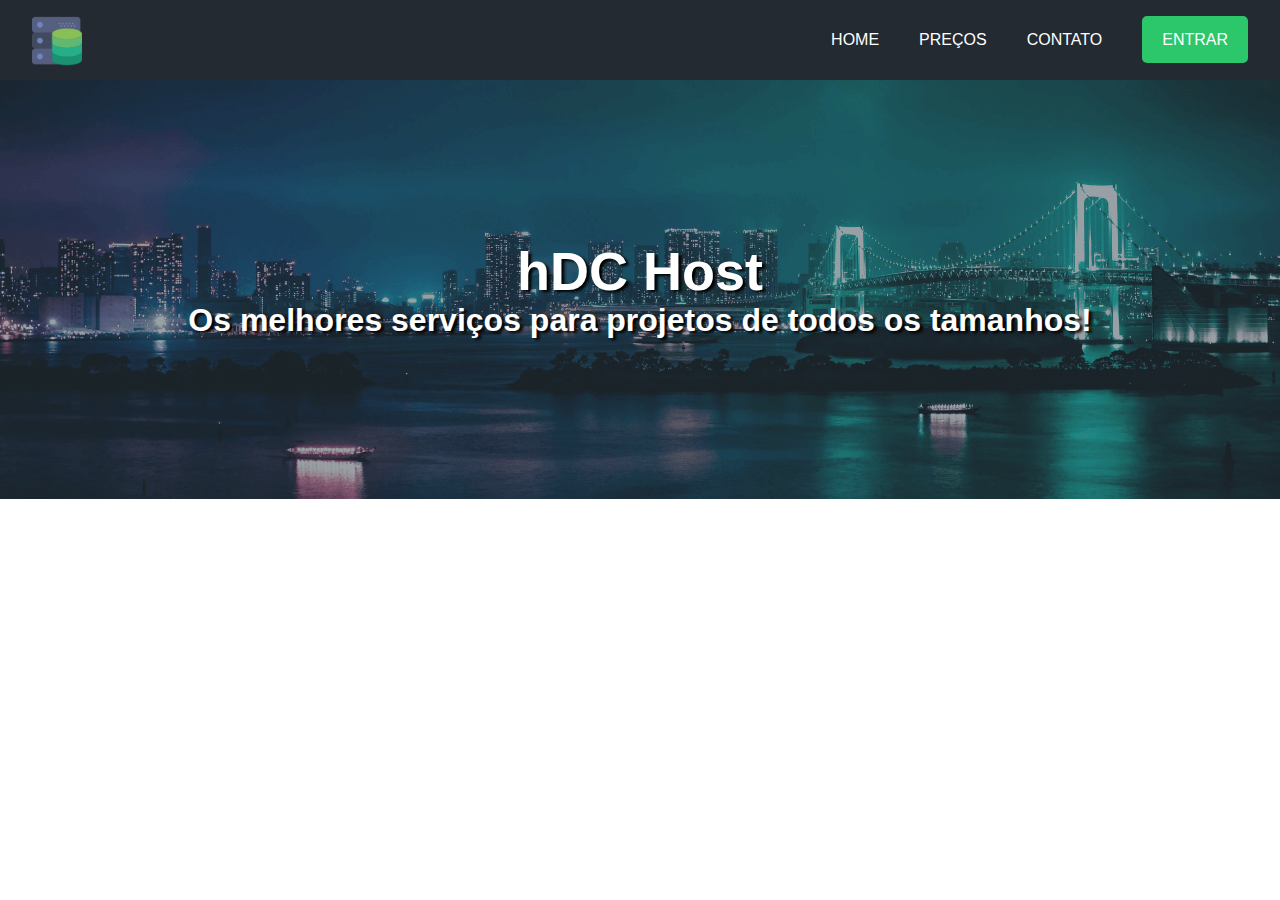
==== 8_HDC_HOST/index.html @ 27e377b2 "Novo projeto de HDC Host" ====
<!DOCTYPE html>
<html lang="pt-br">
<head>
    <meta charset="UTF-8">
    <meta name="viewport" content="width=device-width, initial-scale=1.0">
    <link rel="stylesheet" href="css/style.css">
    <title>hDC Host</title>
    <!-- Icones -->
    <link rel="stylesheet" href="https://cdnjs.cloudflare.com/ajax/libs/font-awesome/6.4.2/css/all.min.css" integrity="sha512-z3gLpd7yknf1YoNbCzqRKc4qyor8gaKU1qmn+CShxbuBusANI9QpRohGBreCFkKxLhei6S9CQXFEbbKuqLg0DA==" crossorigin="anonymous" referrerpolicy="no-referrer" />
</head>
<body>
    <div class="container">
        <div class="navbar-container">
            <nav class="menu">
                <a href="#">
                    <img src="img/hdchostlogo.png" alt="HDC host" class="logo">
                </a>
                <ul class="navbar-items">
                    <li>
                        <a href="#">Home</a>
                    </li>
                    <li>
                        <a href="#">Preços</a>
                    </li>
                    <li>
                        <a href="#">Contato</a>
                    </li>
                    <li>
                        <a href="#" class="default-btn">Entrar</a>
                    </li>
                </ul>
            </nav>
        </div>
        <main>
            <div class="main-banner">
                <h1>hDC Host</h1>
                <p>Os melhores serviços para projetos de todos os tamanhos!</p>
            </div>
        </main>
    </div>
</body>
</html>
---- 8_HDC_HOST/css/style.css ----
/* Geral */
* {
    margin: 0;
    padding: 0;
    font-family: helvetica;
    box-sizing: border-box;
}

h1, h2, h3 {
    color: #333;
}

p {
    color: #70747a;
}

/* Navbar */

.navbar-container {
    width: 100%;
    height: 80px;
    background-color: #232a31;
    padding: 0 2rem;
}

.menu {
    display: flex;
    align-items: center;
    justify-content: space-between;
}

.logo {
    width: 50px;
    margin-top: 5px;
}

.navbar-items {
    display: flex;
    right: 0;
    height: 80px;
    line-height: 80px;
    margin: 0;
    list-style: none;
    gap: 40px;
}

.navbar-items li {
    text-transform: uppercase;
} 

.navbar-items a {
    color: #fff;
    text-decoration: none;
    transition: .5s;
}

.navbar-items a:hover {
    color: #ccc;
}

.default-btn {
    padding: 15px 20px;
    background-color: #2cc76a;
    border-radius: 5px;
}

.navbar-items .default-btn:hover {
    background-color: #22bb5f;
    color: #fff;
}

/* Main Banner */

.main-banner {
    background-image: url("../img/mainbanner.png");
    padding: 10rem 0;
    background-size: cover;
    background-position: center;
}

.main-banner h1, 
.main-banner p {
    color: #fff;
    text-align: center;
    font-weight: bold;
    text-shadow: #000 3px 2px 3px;
}

.main-banner h1 {
    font-size: 54px;
}

.main-banner p {
    font-size: 32px;
}
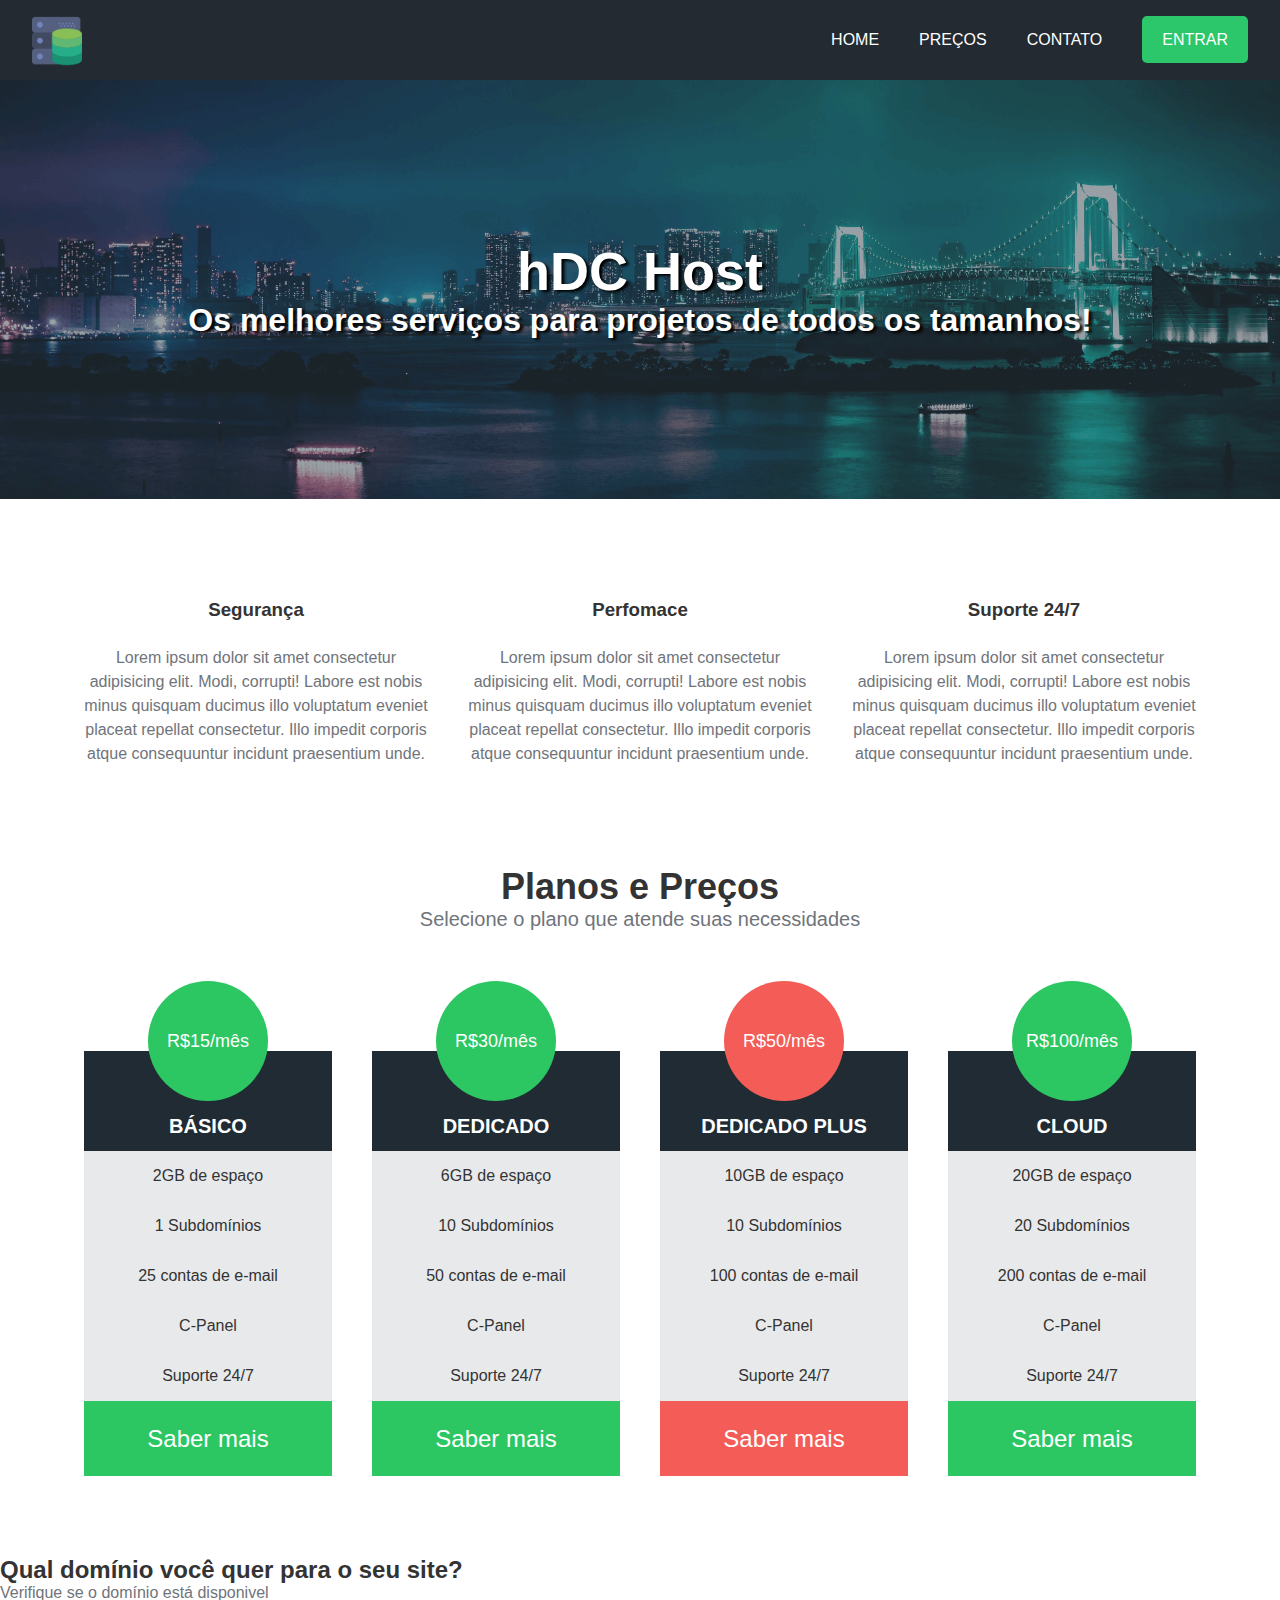
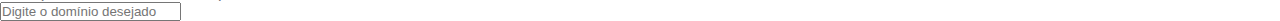
==== commit 5138aa27: "Atualização, foi criado a área de compras" ====
--- a/8_HDC_HOST/index.html
+++ b/8_HDC_HOST/index.html
@@ -36,6 +36,88 @@
                 <h1>hDC Host</h1>
                 <p>Os melhores serviços para projetos de todos os tamanhos!</p>
             </div>
+            <section>
+                <div class="services-container">
+                    <ul>
+                        <li>
+                            <i class="fas fa-shield-alt"></i>
+                            <h3>Segurança</h3>
+                            <p>Lorem ipsum dolor sit amet consectetur adipisicing elit. Modi, corrupti! Labore est nobis minus quisquam ducimus illo voluptatum eveniet placeat repellat consectetur. Illo impedit corporis atque consequuntur incidunt praesentium unde.</p>
+                        </li>
+                        <li>
+                            <i class="fas fa-rocket"></i>
+                            <h3>Perfomace</h3>
+                            <p>Lorem ipsum dolor sit amet consectetur adipisicing elit. Modi, corrupti! Labore est nobis minus quisquam ducimus illo voluptatum eveniet placeat repellat consectetur. Illo impedit corporis atque consequuntur incidunt praesentium unde.</p>
+                        </li>
+                        <li>
+                            <i class="fas fa-comments"></i>
+                            <h3>Suporte 24/7</h3>
+                            <p>Lorem ipsum dolor sit amet consectetur adipisicing elit. Modi, corrupti! Labore est nobis minus quisquam ducimus illo voluptatum eveniet placeat repellat consectetur. Illo impedit corporis atque consequuntur incidunt praesentium unde.</p>
+                        </li>
+                    </ul>
+                </div>
+            </section>
+            <section class="pricing-container">
+                <h2>Planos e Preços</h2>
+                <p>Selecione o plano que atende suas necessidades</p>
+                <div class="plans-container">
+                    <div class="plan">
+                        <ul>
+                            <li class="price">R$15/mês</li>
+                            <li class="Plan-name">Básico</li>
+                            <li>2GB de espaço</li>
+                            <li>1 Subdomínios</li>
+                            <li>25 contas de e-mail</li>
+                            <li>C-Panel</li>
+                            <li>Suporte 24/7</li>
+                            <li class="plan-btn">Saber mais</li>
+                        </ul>
+                    </div>
+                    <div class="plan">
+                        <ul>
+                            <li class="price">R$30/mês</li>
+                            <li class="Plan-name">Dedicado</li>
+                            <li>6GB de espaço</li>
+                            <li>10 Subdomínios</li>
+                            <li>50 contas de e-mail</li>
+                            <li>C-Panel</li>
+                            <li>Suporte 24/7</li>
+                            <li class="plan-btn">Saber mais</li>
+                        </ul>
+                    </div>
+                    <div class="plan">
+                        <ul>
+                            <li class="price recommended">R$50/mês</li>
+                            <li class="Plan-name">Dedicado Plus</li>
+                            <li>10GB de espaço</li>
+                            <li>10 Subdomínios</li>
+                            <li>100 contas de e-mail</li>
+                            <li>C-Panel</li>
+                            <li>Suporte 24/7</li>
+                            <li class="plan-btn recommended">Saber mais</li>
+                        </ul>
+                    </div>
+                    <div class="plan">
+                        <ul>
+                            <li class="price">R$100/mês</li>
+                            <li class="Plan-name">Cloud</li>
+                            <li>20GB de espaço</li>
+                            <li>20 Subdomínios</li>
+                            <li>200 contas de e-mail</li>
+                            <li>C-Panel</li>
+                            <li>Suporte 24/7</li>
+                            <li class="plan-btn">Saber mais</li>
+                        </ul>
+                    </div>
+                </div>
+            </section>
+            <section class="searchdomain-contain">
+                <h2>Qual domínio você quer para o seu site?</h2>
+                <p>Verifique se o domínio está disponivel</p>
+                <form action="">
+                    <input type="text" name="domain" id="domain" placeholder="Digite o domínio desejado">
+                </form>
+            </section>
         </main>
     </div>
 </body>
--- a/8_HDC_HOST/css/style.css
+++ b/8_HDC_HOST/css/style.css
@@ -92,4 +92,123 @@
 
 .main-banner p {
     font-size: 32px;
+}
+
+/* Services */
+
+.services-container {
+    padding: 5rem 0;
+}
+
+.services-container ul {
+    display: flex;
+    list-style: none;
+    width: 90%;
+    margin: 0 auto;
+}
+
+.services-container li {
+    flex: 1 1 200px;
+    text-align: center;
+    padding: 20px;
+}
+
+.fas {
+    font-size: 70px;
+    margin-bottom: 15px;
+}
+
+.fa-shield-alt {
+    color: #2cc76a;
+}
+
+.fa-rocket {
+    color: #ef3f29;
+}
+
+.fa-comments {
+    color: #ef8f29;
+}
+
+.services-container h3 {
+    margin-bottom: 25px;
+}
+
+.services-container p {
+    line-height: 24px;
+}
+
+/* Prices and plans */
+
+.pricing-container {
+    padding-bottom: 5rem;
+    text-align: center;
+}
+
+.pricing-container h2 {
+    font-size: 36px;
+}
+
+.pricing-container p {
+    font-size: 20px;
+}
+
+.plans-container {
+    display: flex;
+    justify-content: space-between;
+    width: 90%;
+    margin: 50px auto 0;
+}
+
+.plan {
+    flex: 1;
+    max-width: 275px;
+    margin: 0 20px;
+}
+
+.plan ul {
+    padding: 0;
+}
+
+.plan li {
+    list-style: none;
+    height: 50px;
+    line-height: 50px;
+    background-color: #e8e9ea;
+    color: #333;
+}
+
+.plan .price {
+    width: 120px;
+    height: 120px;
+    border-radius: 50%;
+    background-color: #2cc762;
+    color: #fff;
+    text-align: center;
+    line-height: 120px;
+    margin: 0 auto -50px;
+    font-size: 18px;
+    position: relative;
+}
+
+.plan .Plan-name {
+    text-transform: uppercase;
+    font-size: 20px;
+    font-weight: bold;
+    color: #fff;
+    background-color: #202b34;
+    padding: 50px 0;
+}
+
+.plan .plan-btn {
+    background-color: #2cc762;
+    color: #fff;
+    font-size: 24px;
+    height: 75px;
+    line-height: 75px;
+    cursor: pointer;
+}
+
+.plan .recommended {
+    background-color: #f45c57;
 }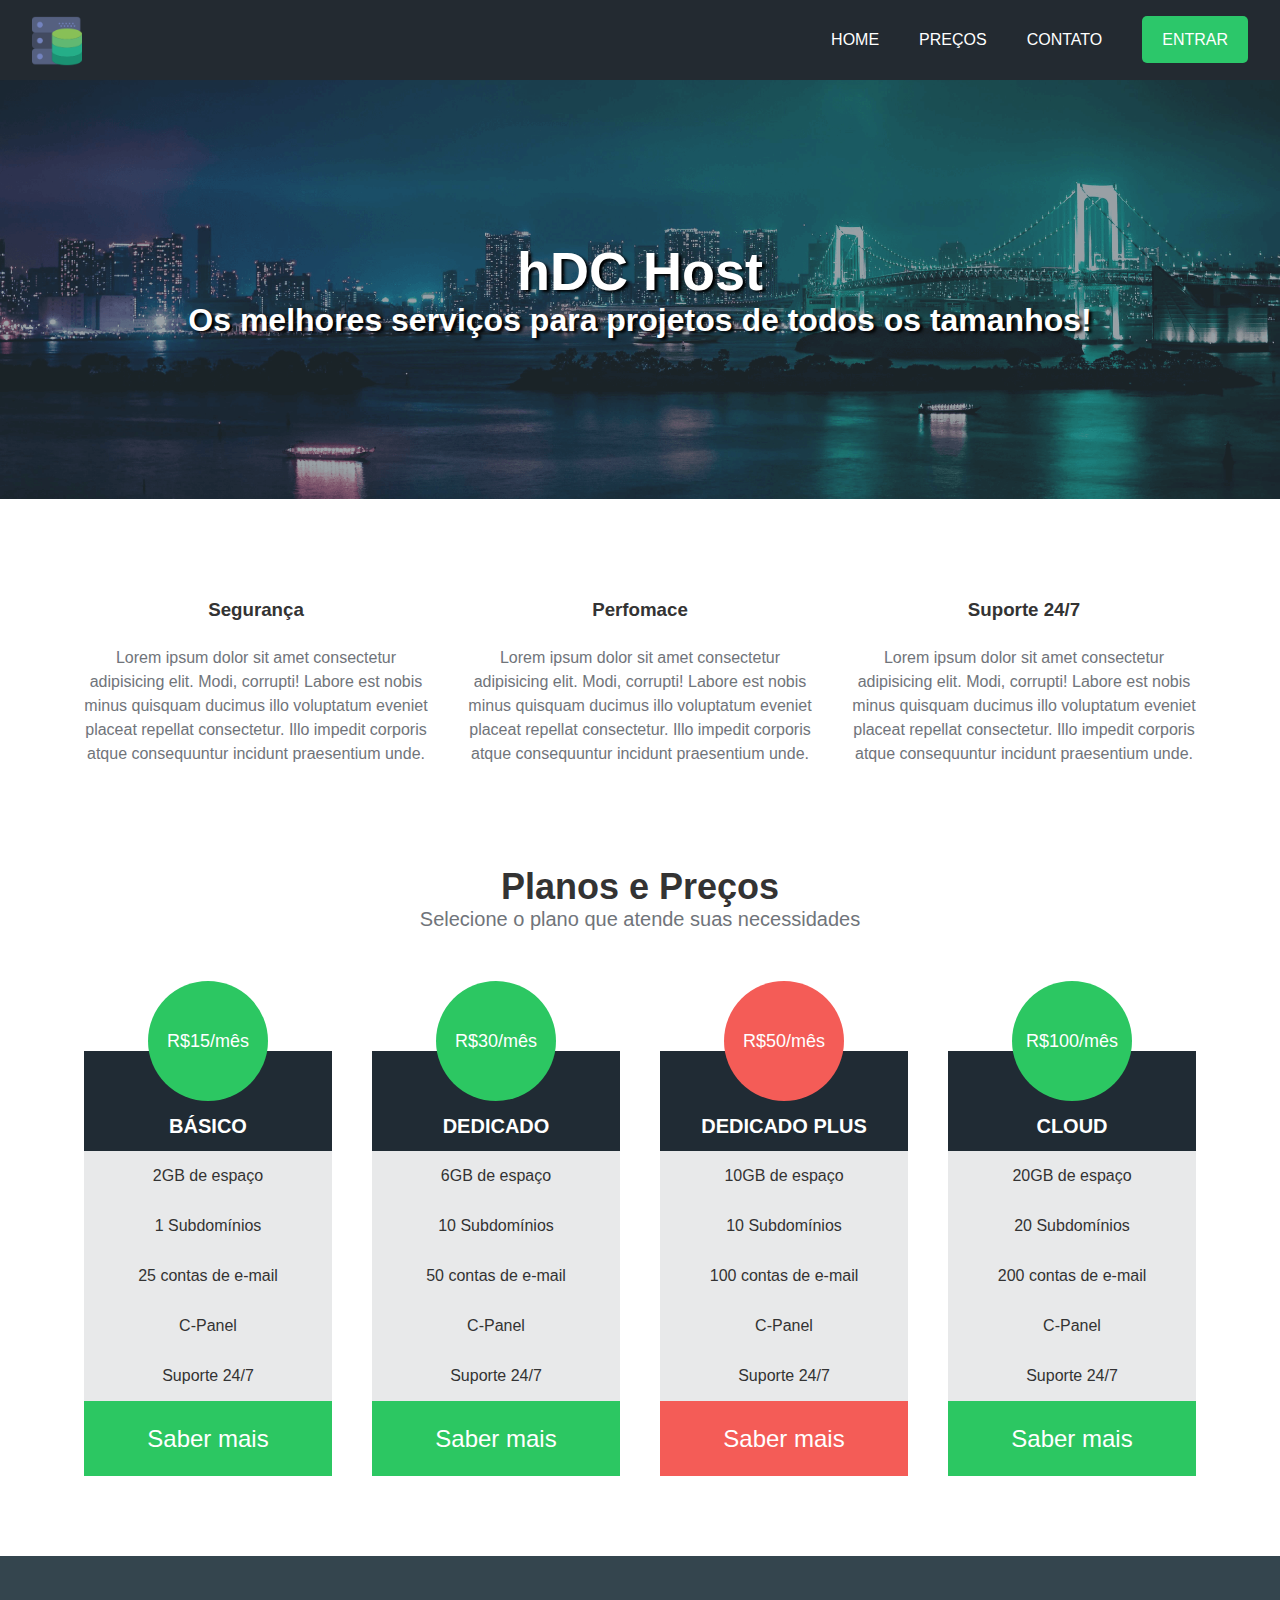
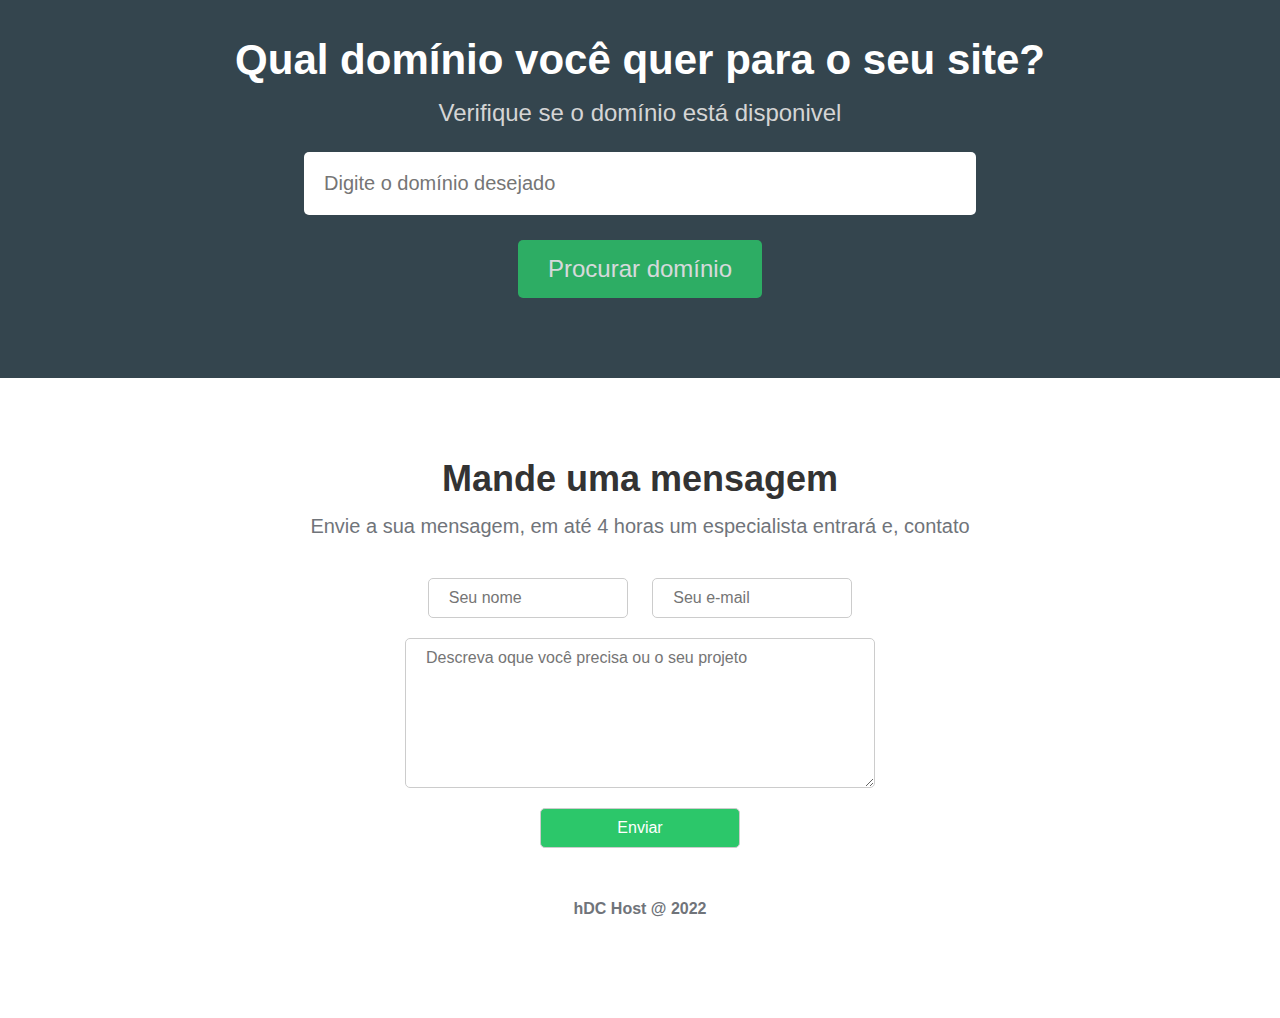
==== commit 29a3fc32: "Adicionado responsividade" ====
--- a/8_HDC_HOST/index.html
+++ b/8_HDC_HOST/index.html
@@ -17,13 +17,13 @@
                 </a>
                 <ul class="navbar-items">
                     <li>
-                        <a href="#">Home</a>
+                        <a href="index.html">Home</a>
                     </li>
                     <li>
-                        <a href="#">Preços</a>
+                        <a href="#pricing-container">Preços</a>
                     </li>
                     <li>
-                        <a href="#">Contato</a>
+                        <a href="https://wa.me/+558386745097" target="_blank">Contato</a>
                     </li>
                     <li>
                         <a href="#" class="default-btn">Entrar</a>
@@ -57,7 +57,7 @@
                     </ul>
                 </div>
             </section>
-            <section class="pricing-container">
+            <section class="pricing-container" id="pricing-container">
                 <h2>Planos e Preços</h2>
                 <p>Selecione o plano que atende suas necessidades</p>
                 <div class="plans-container">
@@ -111,14 +111,31 @@
                     </div>
                 </div>
             </section>
-            <section class="searchdomain-contain">
+            <section class="searchdomain-container">
                 <h2>Qual domínio você quer para o seu site?</h2>
                 <p>Verifique se o domínio está disponivel</p>
                 <form action="">
-                    <input type="text" name="domain" id="domain" placeholder="Digite o domínio desejado">
+                    <input type="text" 
+                    name="domain" 
+                    id="domain" 
+                    placeholder="Digite o domínio desejado">
+                    <input type="submit" value="Procurar domínio">
+                </form>
+            </section>
+            <section class="contact-container">
+                <h2>Mande uma mensagem</h2>
+                <p>Envie a sua mensagem, em até 4 horas um especialista entrará e, contato</p>
+                <form action="">
+                    <input type="text" name="name" id="name" placeholder="Seu nome">
+                    <input type="email" name="email" id="email" placeholder="Seu e-mail">
+                    <textarea name="message" id="message" placeholder="Descreva oque você precisa ou o seu projeto"></textarea>
+                    <input type="submit" value="Enviar">
                 </form>
             </section>
         </main>
+        <footer>
+            <p>hDC Host @ 2022</p>
+        </footer>
     </div>
 </body>
 </html>--- a/8_HDC_HOST/css/style.css
+++ b/8_HDC_HOST/css/style.css
@@ -211,4 +211,180 @@
 
 .plan .recommended {
     background-color: #f45c57;
+}
+
+/* search domain */
+
+.searchdomain-container {
+    background-color: #34454e;
+    text-align: center;
+    padding: 5rem;
+}
+
+.searchdomain-container h2 {
+    color: #fff;
+    font-size: 42px;
+    margin-bottom: 15px;
+}
+
+.searchdomain-container p {
+    color: #d5d5d5;
+    font-size: 24px;
+    margin-bottom: 25px;
+}
+
+.searchdomain-container input {
+    display: block;
+    border: none;
+    border-radius: 5px;
+    margin: 0 auto;
+}
+
+.searchdomain-container input[type="text"] {
+    width: 60%;
+    padding: 20px;
+    font-size: 20px;
+    margin-bottom: 25px;
+}
+
+.searchdomain-container input[type="submit"] {
+    background-color: #2cc76a;
+    padding: 15px 30px;
+    color: #fff;
+    font-size: 24px;
+    cursor: pointer;
+    opacity: .8;
+}
+
+.searchdomain-container input[type="submit"]:hover {
+    opacity: 1;
+}
+
+/* contact form */
+
+.contact-container {
+    text-align: center;
+    padding: 5rem 0 2rem 0;
+}
+
+.contact-container h2 {
+    font-size: 36px;
+    margin-bottom: 15px;
+}
+
+.contact-container p {
+    font-size: 20px;
+    margin-bottom: 40px;
+}
+
+.contact-container input,
+.contact-container textarea {
+    width: 200px;
+    padding: 10px 20px;
+    font-size: 16px;
+    border-radius: 5px;
+    border: 1px solid #ccc;
+    margin: 0 10px 20px;
+}
+
+.contact-container textarea {
+    display: block;
+    margin: 0 auto 20px;
+    width: 470px;
+    height: 150px;
+}
+
+.contact-container input[type="submit"] {
+    display: block;
+    margin: 0 auto;
+    background-color: #2cc76a;
+    color: #fff;
+    cursor: pointer;
+}
+
+footer {
+    text-align: center;
+    font-weight: bold;
+    margin: 20px 0 100px;
+}
+
+/* Responsividade */
+
+/* Small laptops a partir de 1100px */
+
+@media (max-width: 1100px) {
+    .plans-container {
+        width: 95%;
+    }
+
+    .plan {
+        margin: 0 5px;
+    }
+}
+
+/* Tablet 900px */
+
+@media (max-width: 900px) {
+    .main-banner p {
+        font-size: 32px;
+        padding: 0 6rem;
+    }
+
+    .searchdomain-container {
+        padding: 2rem 4rem;
+    }
+}
+/* Celular 576px */
+
+@media (max-width: 576px) {
+
+    html, body {
+        overflow-x: hidden;
+    }
+
+    .navbar-items {
+        gap: 15px;
+    }
+
+    .navbar-items li {
+        font-size: 12px;
+    }
+
+    .main-banner p {
+        padding:0 2rem;
+    }
+
+    .services-container ul {
+        flex-direction: column;
+    }
+
+    .plans-container {
+        flex-direction: column;
+        width: 100%;
+        padding: 0 2rem;
+    }
+
+    .plan {
+        width: 100%;
+        max-width: 100%;
+        margin-bottom: 15px;
+    }
+
+    .searchdomain-container h2 {
+        font-size: 28px;
+    }
+
+    .searchdomain-container input[type="text"] {
+        width: 100%;
+    }
+
+    .contact-container {
+        padding: 3rem 2rem;
+    }
+
+    .contact-container input,
+    .contact-container textarea {
+        width: 100%;
+        margin: 10px 0;
+    }
 }